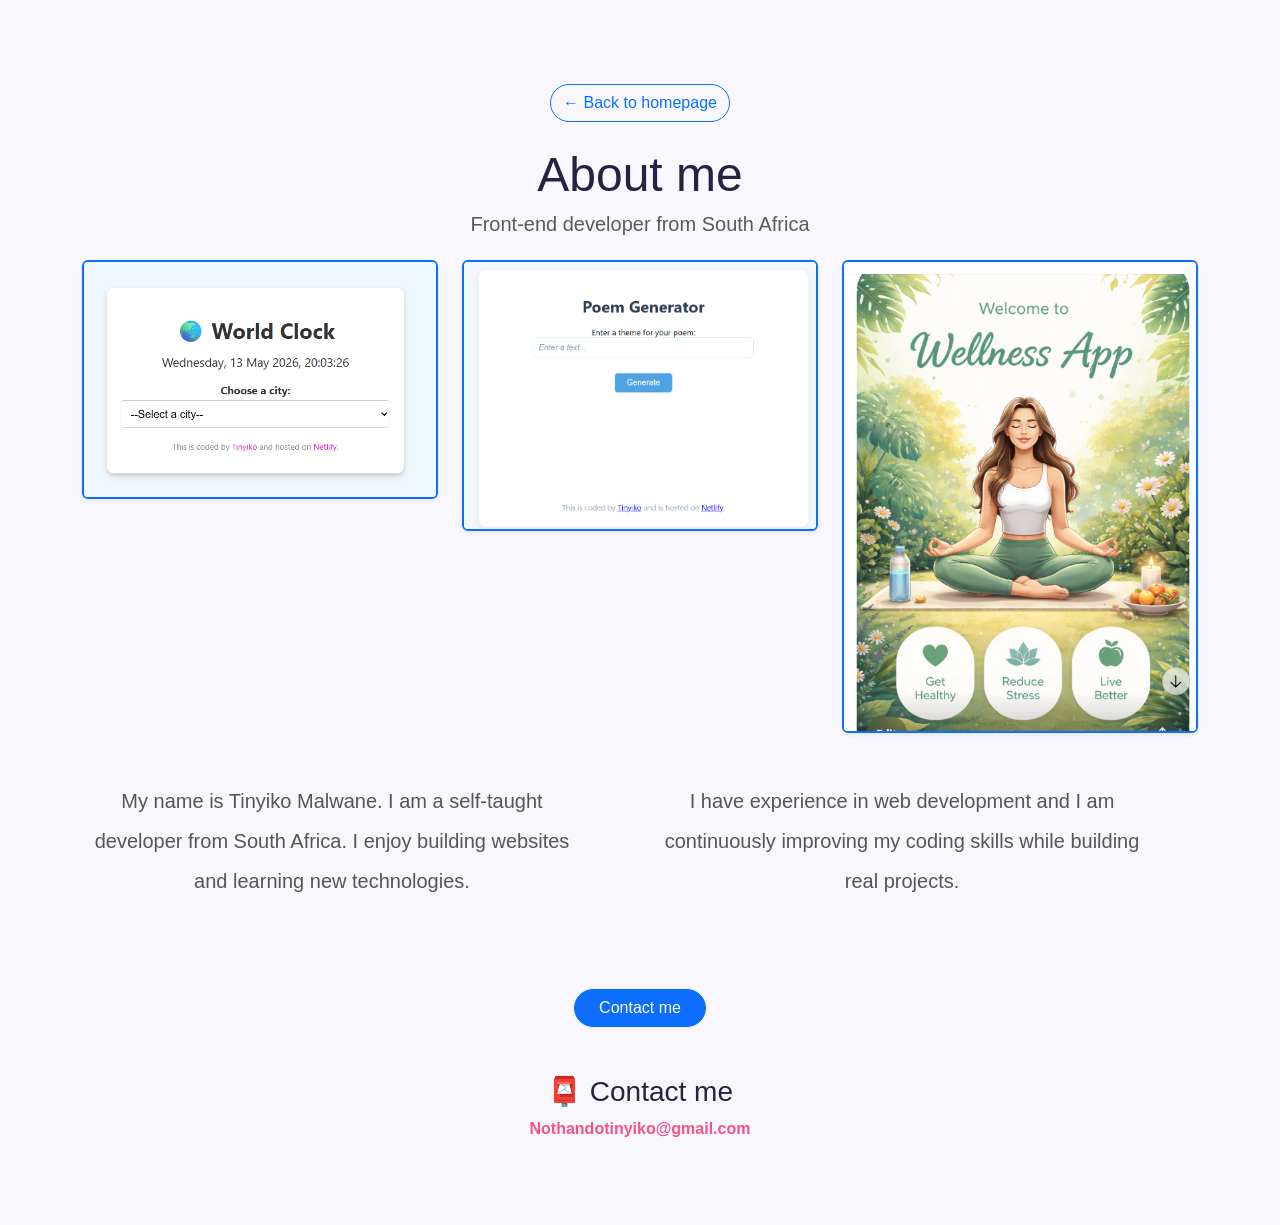
==== about.html @ ab1f2635 "Initial commit" ====
<!DOCTYPE html>
<html lang="en">
  <head>
    <link
      href="https://cdn.jsdelivr.net/npm/bootstrap@5.3.8/dist/css/bootstrap.min.css"
      rel="stylesheet"
      crossorigin="anonymous"
    />

    <script
      src="https://cdn.jsdelivr.net/npm/bootstrap@5.3.8/dist/js/bootstrap.bundle.min.js"
      crossorigin="anonymous"
    ></script>

    <meta charset="UTF-8" />
    <meta name="viewport" content="width=device-width, initial-scale=1.0" />
    <title>About Me</title>

    <link rel="stylesheet" href="style.css" />
  </head>

  <body>
    <div class="container py-4">
      <a href="index.html" class="btn btn-outline-primary rounded-pill mb-4">
        ← Back to homepage
      </a>

      <h1 class="mb-2">About me</h1>

      <h3 class="text-muted mb-4">Front-end developer from South Africa</h3>

      <!-- IMAGES (3 IMAGES) -->
      <div class="row g-4 mb-5">
        <div class="col-12 col-md-4">
          <img
            src="iamges/Screenshot1.png"
            class="img-fluid rounded border border-2 border-primary shadow-sm"
            alt="About image 1"
          />
        </div>

        <div class="col-12 col-md-4">
          <img
            src="iamges/Screenshot3.png"
            class="img-fluid rounded border border-2 border-primary shadow-sm"
            alt="About image 2"
          />
        </div>

        <div class="col-12 col-md-4">
          <img
            src="iamges/Screenshot4.png"
            class="img-fluid rounded border border-2 border-primary shadow-sm"
            alt="About image 3"
          />
        </div>
      </div>

      <!-- TEXT -->
      <div class="row g-4">
        <div class="col-12 col-md-6">
          <p class="lead lh-lg">
            My name is Tinyiko Malwane. I am a self-taught developer from South
            Africa. I enjoy building websites and learning new technologies.
          </p>
        </div>

        <div class="col-12 col-md-6">
          <p class="lead lh-lg">
            I have experience in web development and I am continuously improving
            my coding skills while building real projects.
          </p>
        </div>
      </div>

      <div class="text-center mt-5">
        <a href="#contact" class="btn btn-primary rounded-pill px-4">
          Contact me
        </a>
      </div>

      <div id="contact" class="text-center mt-5">
        <h2>📮 Contact me</h2>

        <a href="mailto:Nothandotinyiko@gmail.com" class="email-link">
          Nothandotinyiko@gmail.com
        </a>
      </div>
    </div>
  </body>
</html>
---- style.css ----
:root {
  --primary-color: #272142;
  --secondary-color: #f65282;
  --background-color: #f9f7fe;
  --card-color: #ffffff;
}

/* PAGE */
body {
  font-family: Arial, sans-serif;
  background-color: var(--background-color);
  color: var(--primary-color);
  text-align: center;
  margin: 0;
  padding: 60px 20px;
}

/* HEADINGS */
h1 {
  font-size: 48px;
  margin-bottom: 20px;
}

h2 {
  font-size: 28px;
  margin-top: 40px;
}

h3 {
  font-size: 20px;
  font-weight: normal;
  color: #555;
  margin-bottom: 40px;
}

/* PARAGRAPHS (homepage) */
p {
  max-width: 500px;
  margin-bottom: 40px;
  line-height: 1.6;
  color: #555;
}

/* LINKS RESET */
a {
  text-decoration: none;
}

.navigation-links {
  display: flex;
  justify-content: center;
  gap: 20px;
  margin-bottom: 120px;
}

.about-link,
.contact-link {
  padding: 12px 20px;
  border-radius: 6px;
  transition: 0.3s ease;
}

.about-link {
  border: 1px solid var(--secondary-color);
  color: var(--secondary-color);
}

/* CONTACT BUTTON */
.contact-link {
  background-color: var(--secondary-color);
  color: white;
}

/* HOVER EFFECTS */
.about-link:hover {
  background-color: var(--secondary-color);
  color: white;
}

.contact-link:hover {
  opacity: 0.9;
}

/* CONTACT SECTION */
#contact {
  margin-top: 120px;
}

.email-link {
  color: var(--secondary-color);
  font-weight: bold;
}

.email-link:hover {
  text-decoration: underline;
}

/* ABOUT PAGE LAYOUT */
.about-paragraphs {
  display: flex;
  gap: 30px;
  max-width: 900px;
  margin: 0 auto;
}

.about-paragraphs p {
  flex: 1;
  background-color: var(--card-color);
  border: 2px solid #f65282;
  border-radius: 10px;
  padding: 20px;
  text-align: left;
  line-height: 1.6;
  box-shadow: 0 4px 10px rgba(0, 0, 0, 0.1);
}

@media (max-width: 768px) {
  .navigation-links {
    flex-direction: column;
  }

  .about-paragraphs {
    flex-direction: column;
  }
}

.btn {
  transition: all 0.3s ease;
}

.btn:hover {
  transform: translateY(-3px);
  box-shadow: 0 8px 20px rgba(0, 0, 0, 0.15);
}

.btn-outline-primary:hover {
  background-color: #0d6efd;
  color: white;
}
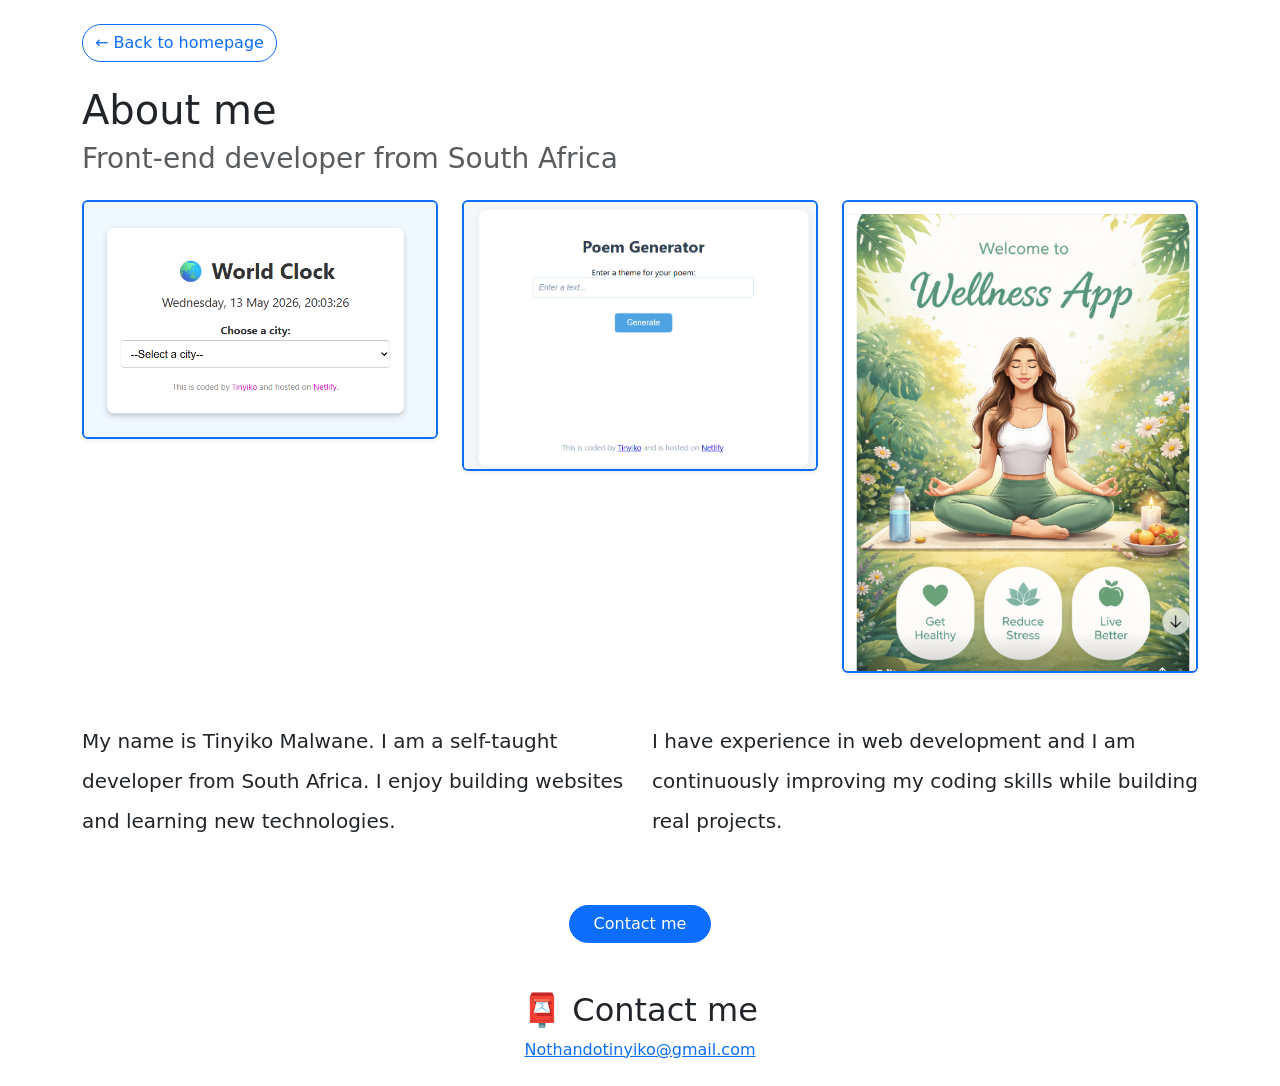
==== commit 0a2c3968: "Added SEO meta tags and improved portfolio" ====
--- a/about.html
+++ b/about.html
@@ -14,7 +14,10 @@
 
     <meta charset="UTF-8" />
     <meta name="viewport" content="width=device-width, initial-scale=1.0" />
-    <title>About Me</title>
+    <title>Tinyiko Nothando Malwane | Front-End Developer Portfolio</title>
+
+    <meta name="description" content="Tinyiko Malwane is a self-taught front-end
+    developer from South Africa
 
     <link rel="stylesheet" href="style.css" />
   </head>
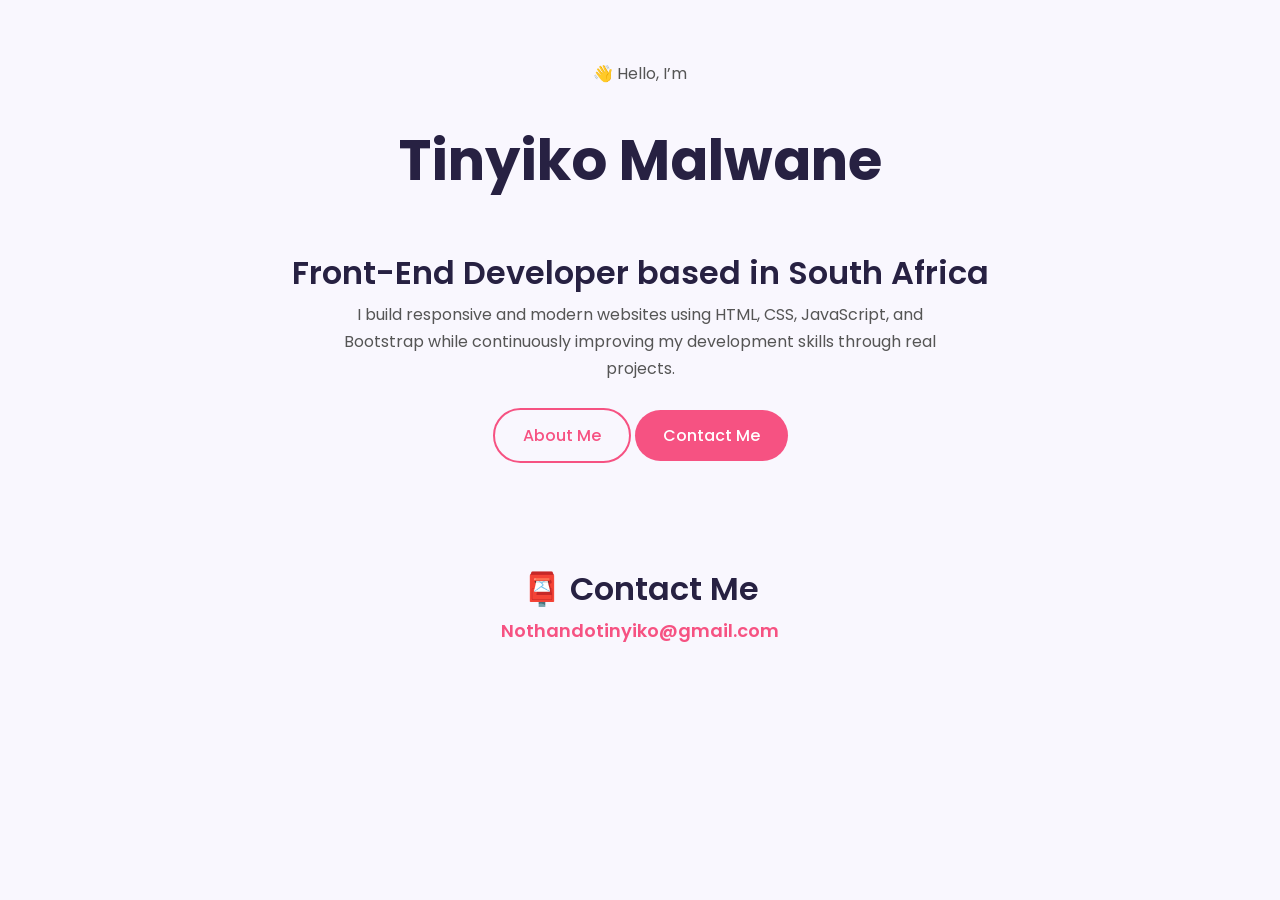
==== commit dbffa210: "Added a hero class" ====
--- a/about.html
+++ b/about.html
@@ -4,91 +4,52 @@
     <link
       href="https://cdn.jsdelivr.net/npm/bootstrap@5.3.8/dist/css/bootstrap.min.css"
       rel="stylesheet"
-      crossorigin="anonymous"
     />
 
-    <script
-      src="https://cdn.jsdelivr.net/npm/bootstrap@5.3.8/dist/js/bootstrap.bundle.min.js"
-      crossorigin="anonymous"
-    ></script>
+    <link rel="preconnect" href="https://fonts.googleapis.com" />
+    <link rel="preconnect" href="https://fonts.gstatic.com" crossorigin />
+
+    <link
+      href="https://fonts.googleapis.com/css2?family=Poppins:wght@300;400;500;600;700&display=swap"
+      rel="stylesheet"
+    />
+
+    <link rel="stylesheet" href="style.css" />
 
     <meta charset="UTF-8" />
     <meta name="viewport" content="width=device-width, initial-scale=1.0" />
-    <title>Tinyiko Nothando Malwane | Front-End Developer Portfolio</title>
 
-    <meta name="description" content="Tinyiko Malwane is a self-taught front-end
-    developer from South Africa
-
-    <link rel="stylesheet" href="style.css" />
+    <title>Tinyiko Malwane | Front-End Developer</title>
   </head>
 
   <body>
-    <div class="container py-4">
-      <a href="index.html" class="btn btn-outline-primary rounded-pill mb-4">
-        ← Back to homepage
-      </a>
+    <section class="hero">
+      <div class="container">
+        <p class="intro-text">👋 Hello, I’m</p>
 
-      <h1 class="mb-2">About me</h1>
+        <h1>Tinyiko Malwane</h1>
 
-      <h3 class="text-muted mb-4">Front-end developer from South Africa</h3>
+        <h2>Front-End Developer based in South Africa</h2>
 
-      <!-- IMAGES (3 IMAGES) -->
-      <div class="row g-4 mb-5">
-        <div class="col-12 col-md-4">
-          <img
-            src="iamges/Screenshot1.png"
-            class="img-fluid rounded border border-2 border-primary shadow-sm"
-            alt="About image 1"
-          />
-        </div>
+        <p class="hero-description">
+          I build responsive and modern websites using HTML, CSS, JavaScript,
+          and Bootstrap while continuously improving my development skills
+          through real projects.
+        </p>
 
-        <div class="col-12 col-md-4">
-          <img
-            src="iamges/Screenshot3.png"
-            class="img-fluid rounded border border-2 border-primary shadow-sm"
-            alt="About image 2"
-          />
-        </div>
-
-        <div class="col-12 col-md-4">
-          <img
-            src="iamges/Screenshot4.png"
-            class="img-fluid rounded border border-2 border-primary shadow-sm"
-            alt="About image 3"
-          />
+        <div class="hero-buttons">
+          <a href="about.html" class="about-link">About Me</a>
+          <a href="#contact" class="contact-link">Contact Me</a>
         </div>
       </div>
+    </section>
 
-      <!-- TEXT -->
-      <div class="row g-4">
-        <div class="col-12 col-md-6">
-          <p class="lead lh-lg">
-            My name is Tinyiko Malwane. I am a self-taught developer from South
-            Africa. I enjoy building websites and learning new technologies.
-          </p>
-        </div>
+    <section id="contact">
+      <h2>📮 Contact Me</h2>
 
-        <div class="col-12 col-md-6">
-          <p class="lead lh-lg">
-            I have experience in web development and I am continuously improving
-            my coding skills while building real projects.
-          </p>
-        </div>
-      </div>
-
-      <div class="text-center mt-5">
-        <a href="#contact" class="btn btn-primary rounded-pill px-4">
-          Contact me
-        </a>
-      </div>
-
-      <div id="contact" class="text-center mt-5">
-        <h2>📮 Contact me</h2>
-
-        <a href="mailto:Nothandotinyiko@gmail.com" class="email-link">
-          Nothandotinyiko@gmail.com
-        </a>
-      </div>
-    </div>
+      <a href="mailto:Nothandotinyiko@gmail.com" class="email-link">
+        Nothandotinyiko@gmail.com
+      </a>
+    </section>
   </body>
 </html>
--- a/style.css
+++ b/style.css
@@ -3,66 +3,88 @@
   --secondary-color: #f65282;
   --background-color: #f9f7fe;
   --card-color: #ffffff;
+  --text-color: #555;
+}
+
+/* GLOBAL */
+* {
+  margin: 0;
+  padding: 0;
+  box-sizing: border-box;
 }
 
 /* PAGE */
 body {
-  font-family: Arial, sans-serif;
+  font-family: "Poppins", sans-serif;
   background-color: var(--background-color);
   color: var(--primary-color);
   text-align: center;
-  margin: 0;
   padding: 60px 20px;
+  line-height: 1.7;
 }
 
 /* HEADINGS */
 h1 {
-  font-size: 48px;
+  font-size: 56px;
+  font-weight: 700;
   margin-bottom: 20px;
 }
 
 h2 {
-  font-size: 28px;
-  margin-top: 40px;
+  font-size: 32px;
+  font-weight: 600;
+  margin-top: 60px;
 }
 
 h3 {
-  font-size: 20px;
-  font-weight: normal;
-  color: #555;
+  font-size: 22px;
+  font-weight: 400;
+  color: var(--text-color);
   margin-bottom: 40px;
 }
 
-/* PARAGRAPHS (homepage) */
+/* PARAGRAPHS */
 p {
-  max-width: 500px;
-  margin-bottom: 40px;
-  line-height: 1.6;
-  color: #555;
+  max-width: 600px;
+  margin: 0 auto 40px;
+  color: var(--text-color);
+  font-size: 16px;
 }
 
-/* LINKS RESET */
+/* LINKS */
 a {
   text-decoration: none;
 }
 
+/* NAVIGATION BUTTONS */
 .navigation-links {
   display: flex;
   justify-content: center;
   gap: 20px;
-  margin-bottom: 120px;
+  margin: 60px 0 120px;
+  flex-wrap: wrap;
 }
 
 .about-link,
 .contact-link {
-  padding: 12px 20px;
-  border-radius: 6px;
-  transition: 0.3s ease;
+  padding: 14px 28px;
+  border-radius: 50px;
+  font-weight: 500;
+  transition: all 0.3s ease;
 }
 
+/* ABOUT BUTTON */
 .about-link {
-  border: 1px solid var(--secondary-color);
+  border: 2px solid var(--secondary-color);
   color: var(--secondary-color);
+  background-color: transparent;
+}
+
+.about-link:hover {
+  background-color: var(--secondary-color);
+  color: white;
+  transform: translateY(-3px);
+  box-shadow: 0 8px 20px rgba(246, 82, 130, 0.3);
 }
 
 /* CONTACT BUTTON */
@@ -71,14 +93,10 @@
   color: white;
 }
 
-/* HOVER EFFECTS */
-.about-link:hover {
-  background-color: var(--secondary-color);
-  color: white;
-}
-
 .contact-link:hover {
-  opacity: 0.9;
+  transform: translateY(-3px);
+  opacity: 0.95;
+  box-shadow: 0 8px 20px rgba(246, 82, 130, 0.3);
 }
 
 /* CONTACT SECTION */
@@ -88,52 +106,93 @@
 
 .email-link {
   color: var(--secondary-color);
-  font-weight: bold;
+  font-weight: 600;
+  font-size: 18px;
+  transition: 0.3s ease;
 }
 
 .email-link:hover {
   text-decoration: underline;
+  opacity: 0.8;
 }
 
 /* ABOUT PAGE LAYOUT */
 .about-paragraphs {
   display: flex;
   gap: 30px;
-  max-width: 900px;
+  max-width: 1000px;
   margin: 0 auto;
 }
 
 .about-paragraphs p {
   flex: 1;
   background-color: var(--card-color);
-  border: 2px solid #f65282;
-  border-radius: 10px;
-  padding: 20px;
+  border-radius: 18px;
+  padding: 30px;
   text-align: left;
-  line-height: 1.6;
-  box-shadow: 0 4px 10px rgba(0, 0, 0, 0.1);
+  border: 2px solid rgba(246, 82, 130, 0.15);
+  box-shadow: 0 10px 30px rgba(0, 0, 0, 0.06);
+  transition: all 0.3s ease;
 }
 
-@media (max-width: 768px) {
-  .navigation-links {
-    flex-direction: column;
-  }
-
-  .about-paragraphs {
-    flex-direction: column;
-  }
+.about-paragraphs p:hover {
+  transform: translateY(-5px);
+  box-shadow: 0 14px 35px rgba(0, 0, 0, 0.1);
 }
 
+/* IMAGES */
+img {
+  border-radius: 14px;
+  transition: all 0.3s ease;
+}
+
+img:hover {
+  transform: scale(1.03);
+}
+
+/* BOOTSTRAP BUTTONS */
 .btn {
   transition: all 0.3s ease;
 }
 
 .btn:hover {
   transform: translateY(-3px);
-  box-shadow: 0 8px 20px rgba(0, 0, 0, 0.15);
+  box-shadow: 0 10px 25px rgba(0, 0, 0, 0.15);
 }
 
 .btn-outline-primary:hover {
   background-color: #0d6efd;
   color: white;
 }
+
+/* RESPONSIVE */
+@media (max-width: 768px) {
+  body {
+    padding: 40px 15px;
+  }
+
+  h1 {
+    font-size: 42px;
+  }
+
+  h2 {
+    font-size: 28px;
+  }
+
+  h3 {
+    font-size: 18px;
+  }
+
+  .navigation-links {
+    flex-direction: column;
+    align-items: center;
+  }
+
+  .about-paragraphs {
+    flex-direction: column;
+  }
+
+  .about-paragraphs p {
+    text-align: center;
+  }
+}
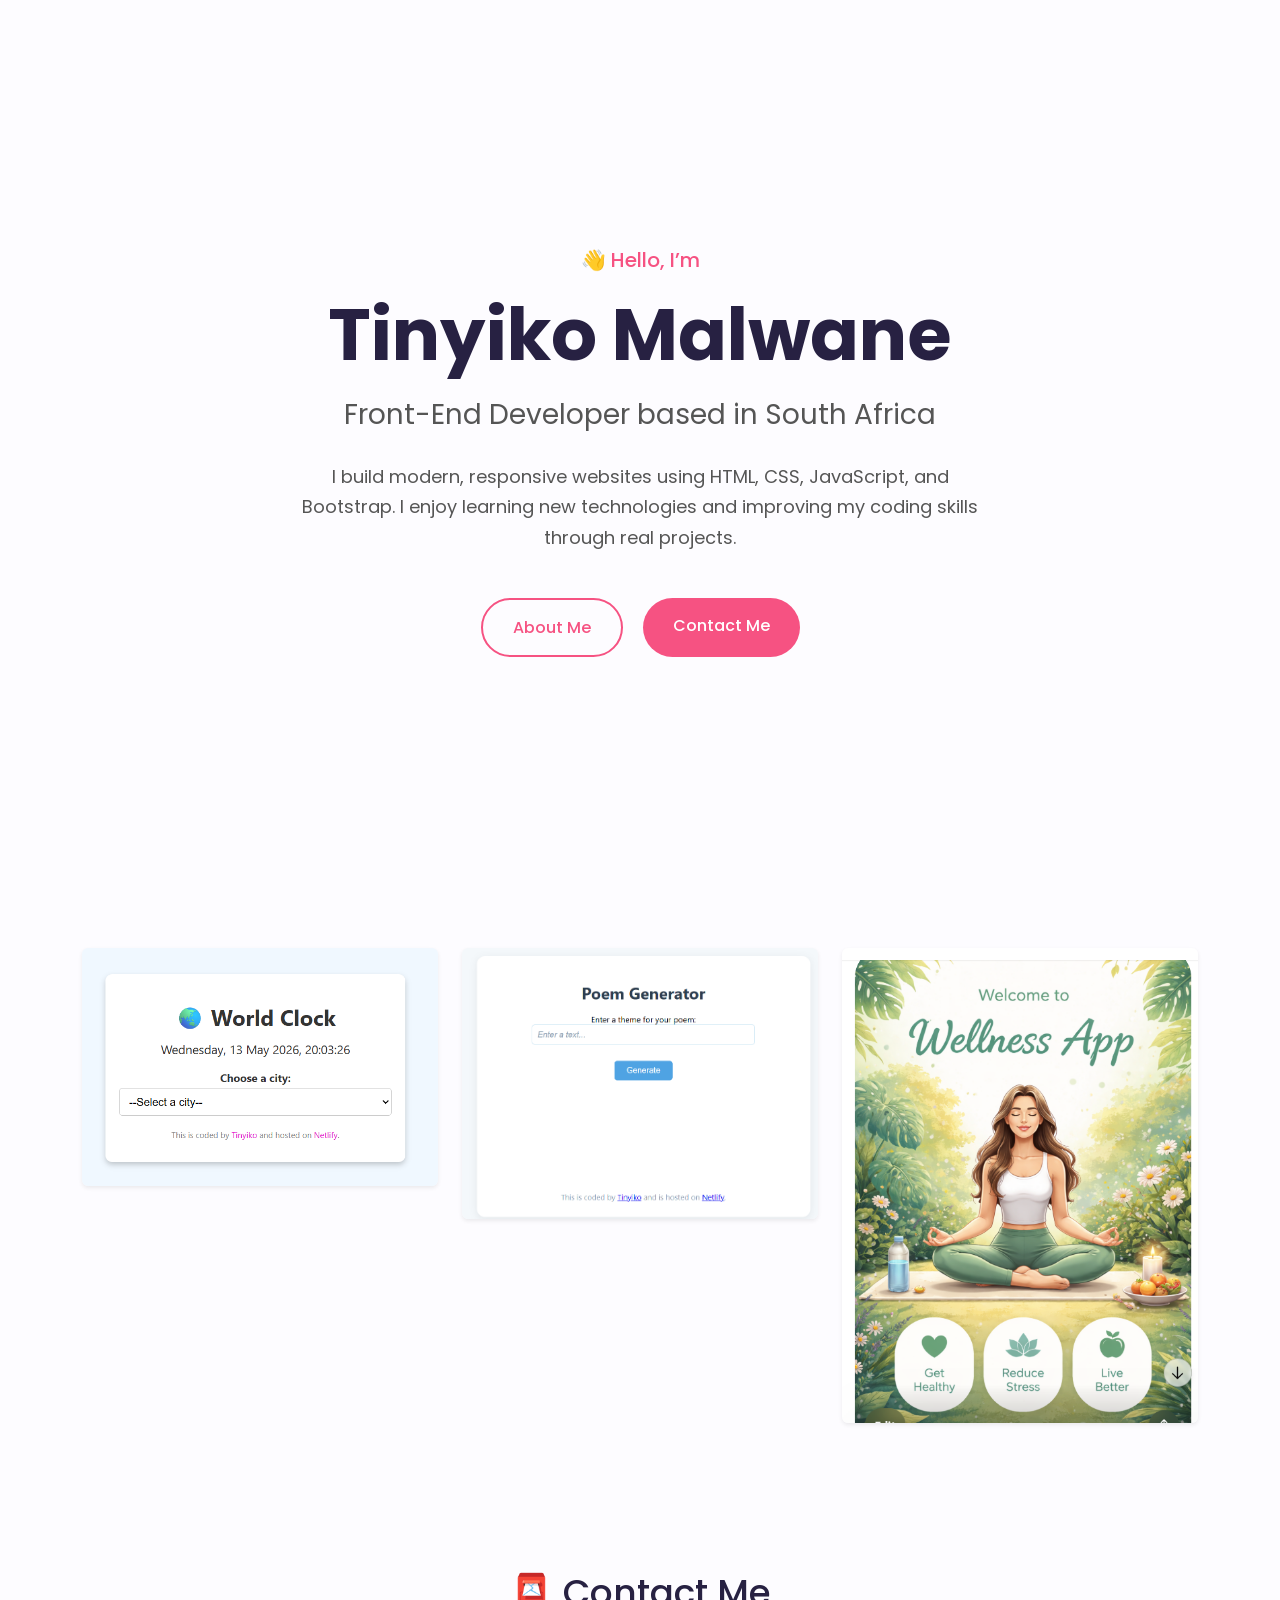
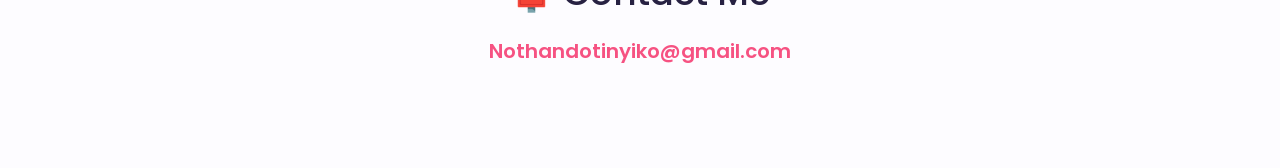
==== commit 99124ed7: "added images back" ====
--- a/about.html
+++ b/about.html
@@ -1,6 +1,11 @@
 <!DOCTYPE html>
 <html lang="en">
   <head>
+    <meta charset="UTF-8" />
+    <meta name="viewport" content="width=device-width, initial-scale=1.0" />
+
+    <title>Tinyiko Malwane | Front-End Developer</title>
+
     <link
       href="https://cdn.jsdelivr.net/npm/bootstrap@5.3.8/dist/css/bootstrap.min.css"
       rel="stylesheet"
@@ -15,16 +20,11 @@
     />
 
     <link rel="stylesheet" href="style.css" />
-
-    <meta charset="UTF-8" />
-    <meta name="viewport" content="width=device-width, initial-scale=1.0" />
-
-    <title>Tinyiko Malwane | Front-End Developer</title>
   </head>
 
   <body>
     <section class="hero">
-      <div class="container">
+      <div class="container text-center">
         <p class="intro-text">👋 Hello, I’m</p>
 
         <h1>Tinyiko Malwane</h1>
@@ -32,9 +32,9 @@
         <h2>Front-End Developer based in South Africa</h2>
 
         <p class="hero-description">
-          I build responsive and modern websites using HTML, CSS, JavaScript,
-          and Bootstrap while continuously improving my development skills
-          through real projects.
+          I build modern, responsive websites using HTML, CSS, JavaScript, and
+          Bootstrap. I enjoy learning new technologies and improving my coding
+          skills through real projects.
         </p>
 
         <div class="hero-buttons">
@@ -44,12 +44,42 @@
       </div>
     </section>
 
-    <section id="contact">
-      <h2>📮 Contact Me</h2>
+    <section class="container my-5">
+      <div class="row g-4">
+        <div class="col-12 col-md-4">
+          <img
+            src="iamges/Screenshot1.png"
+            class="img-fluid rounded shadow-sm"
+            alt="Project screenshot 1"
+          />
+        </div>
 
-      <a href="mailto:Nothandotinyiko@gmail.com" class="email-link">
-        Nothandotinyiko@gmail.com
-      </a>
+        <div class="col-12 col-md-4">
+          <img
+            src="iamges/Screenshot3.png"
+            class="img-fluid rounded shadow-sm"
+            alt="Project screenshot 2"
+          />
+        </div>
+
+        <div class="col-12 col-md-4">
+          <img
+            src="iamges/Screenshot4.png"
+            class="img-fluid rounded shadow-sm"
+            alt="Project screenshot 3"
+          />
+        </div>
+      </div>
+    </section>
+
+    <section id="contact" class="text-center">
+      <div class="container">
+        <h2>📮 Contact Me</h2>
+
+        <a href="mailto:Nothandotinyiko@gmail.com" class="email-link">
+          Nothandotinyiko@gmail.com
+        </a>
+      </div>
     </section>
   </body>
 </html>
--- a/style.css
+++ b/style.css
@@ -1,79 +1,77 @@
 :root {
   --primary-color: #272142;
   --secondary-color: #f65282;
-  --background-color: #f9f7fe;
-  --card-color: #ffffff;
+  --background-color: #fdfcff;
   --text-color: #555;
+  --white-color: #ffffff;
 }
 
-/* GLOBAL */
 * {
   margin: 0;
   padding: 0;
   box-sizing: border-box;
 }
 
-/* PAGE */
 body {
   font-family: "Poppins", sans-serif;
   background-color: var(--background-color);
   color: var(--primary-color);
   text-align: center;
-  padding: 60px 20px;
   line-height: 1.7;
 }
 
-/* HEADINGS */
-h1 {
-  font-size: 56px;
+.hero {
+  min-height: 100vh;
+  display: flex;
+  justify-content: center;
+  align-items: center;
+  padding: 40px 20px;
+}
+
+.intro-text {
+  font-size: 20px;
+  color: var(--secondary-color);
+  font-weight: 500;
+  margin-bottom: 15px;
+}
+
+.hero h1 {
+  font-size: 72px;
   font-weight: 700;
   margin-bottom: 20px;
+  color: var(--primary-color);
 }
 
-h2 {
-  font-size: 32px;
-  font-weight: 600;
-  margin-top: 60px;
+.hero h2 {
+  font-size: 28px;
+  font-weight: 400;
+  color: var(--text-color);
+  margin-bottom: 30px;
 }
 
-h3 {
-  font-size: 22px;
-  font-weight: 400;
+.hero-description {
+  max-width: 700px;
+  margin: 0 auto 45px;
+  font-size: 18px;
   color: var(--text-color);
-  margin-bottom: 40px;
 }
 
-/* PARAGRAPHS */
-p {
-  max-width: 600px;
-  margin: 0 auto 40px;
-  color: var(--text-color);
-  font-size: 16px;
-}
-
-/* LINKS */
-a {
-  text-decoration: none;
-}
-
-/* NAVIGATION BUTTONS */
-.navigation-links {
+.hero-buttons {
   display: flex;
   justify-content: center;
   gap: 20px;
-  margin: 60px 0 120px;
   flex-wrap: wrap;
 }
 
 .about-link,
 .contact-link {
-  padding: 14px 28px;
+  padding: 14px 30px;
   border-radius: 50px;
   font-weight: 500;
+  text-decoration: none;
   transition: all 0.3s ease;
 }
 
-/* ABOUT BUTTON */
 .about-link {
   border: 2px solid var(--secondary-color);
   color: var(--secondary-color);
@@ -84,115 +82,60 @@
   background-color: var(--secondary-color);
   color: white;
   transform: translateY(-3px);
-  box-shadow: 0 8px 20px rgba(246, 82, 130, 0.3);
+  box-shadow: 0 10px 25px rgba(246, 82, 130, 0.25);
 }
 
-/* CONTACT BUTTON */
 .contact-link {
   background-color: var(--secondary-color);
   color: white;
 }
 
 .contact-link:hover {
+  opacity: 0.95;
   transform: translateY(-3px);
-  opacity: 0.95;
-  box-shadow: 0 8px 20px rgba(246, 82, 130, 0.3);
+  box-shadow: 0 10px 25px rgba(246, 82, 130, 0.25);
 }
 
-/* CONTACT SECTION */
 #contact {
-  margin-top: 120px;
+  padding: 100px 20px;
+}
+
+#contact h2 {
+  margin-bottom: 20px;
+  font-size: 36px;
 }
 
 .email-link {
+  font-size: 20px;
+  font-weight: 600;
   color: var(--secondary-color);
-  font-weight: 600;
-  font-size: 18px;
-  transition: 0.3s ease;
+  text-decoration: none;
 }
 
 .email-link:hover {
   text-decoration: underline;
-  opacity: 0.8;
 }
 
-/* ABOUT PAGE LAYOUT */
-.about-paragraphs {
-  display: flex;
-  gap: 30px;
-  max-width: 1000px;
-  margin: 0 auto;
-}
-
-.about-paragraphs p {
-  flex: 1;
-  background-color: var(--card-color);
-  border-radius: 18px;
-  padding: 30px;
-  text-align: left;
-  border: 2px solid rgba(246, 82, 130, 0.15);
-  box-shadow: 0 10px 30px rgba(0, 0, 0, 0.06);
-  transition: all 0.3s ease;
-}
-
-.about-paragraphs p:hover {
-  transform: translateY(-5px);
-  box-shadow: 0 14px 35px rgba(0, 0, 0, 0.1);
-}
-
-/* IMAGES */
-img {
-  border-radius: 14px;
-  transition: all 0.3s ease;
-}
-
-img:hover {
-  transform: scale(1.03);
-}
-
-/* BOOTSTRAP BUTTONS */
-.btn {
-  transition: all 0.3s ease;
-}
-
-.btn:hover {
-  transform: translateY(-3px);
-  box-shadow: 0 10px 25px rgba(0, 0, 0, 0.15);
-}
-
-.btn-outline-primary:hover {
-  background-color: #0d6efd;
-  color: white;
-}
-
-/* RESPONSIVE */
 @media (max-width: 768px) {
-  body {
-    padding: 40px 15px;
+  .hero h1 {
+    font-size: 48px;
   }
 
-  h1 {
-    font-size: 42px;
+  .hero h2 {
+    font-size: 22px;
   }
 
-  h2 {
-    font-size: 28px;
+  .hero-description {
+    font-size: 16px;
   }
 
-  h3 {
-    font-size: 18px;
-  }
-
-  .navigation-links {
+  .hero-buttons {
     flex-direction: column;
     align-items: center;
   }
 
-  .about-paragraphs {
-    flex-direction: column;
-  }
-
-  .about-paragraphs p {
-    text-align: center;
+  .about-link,
+  .contact-link {
+    width: 220px;
   }
 }
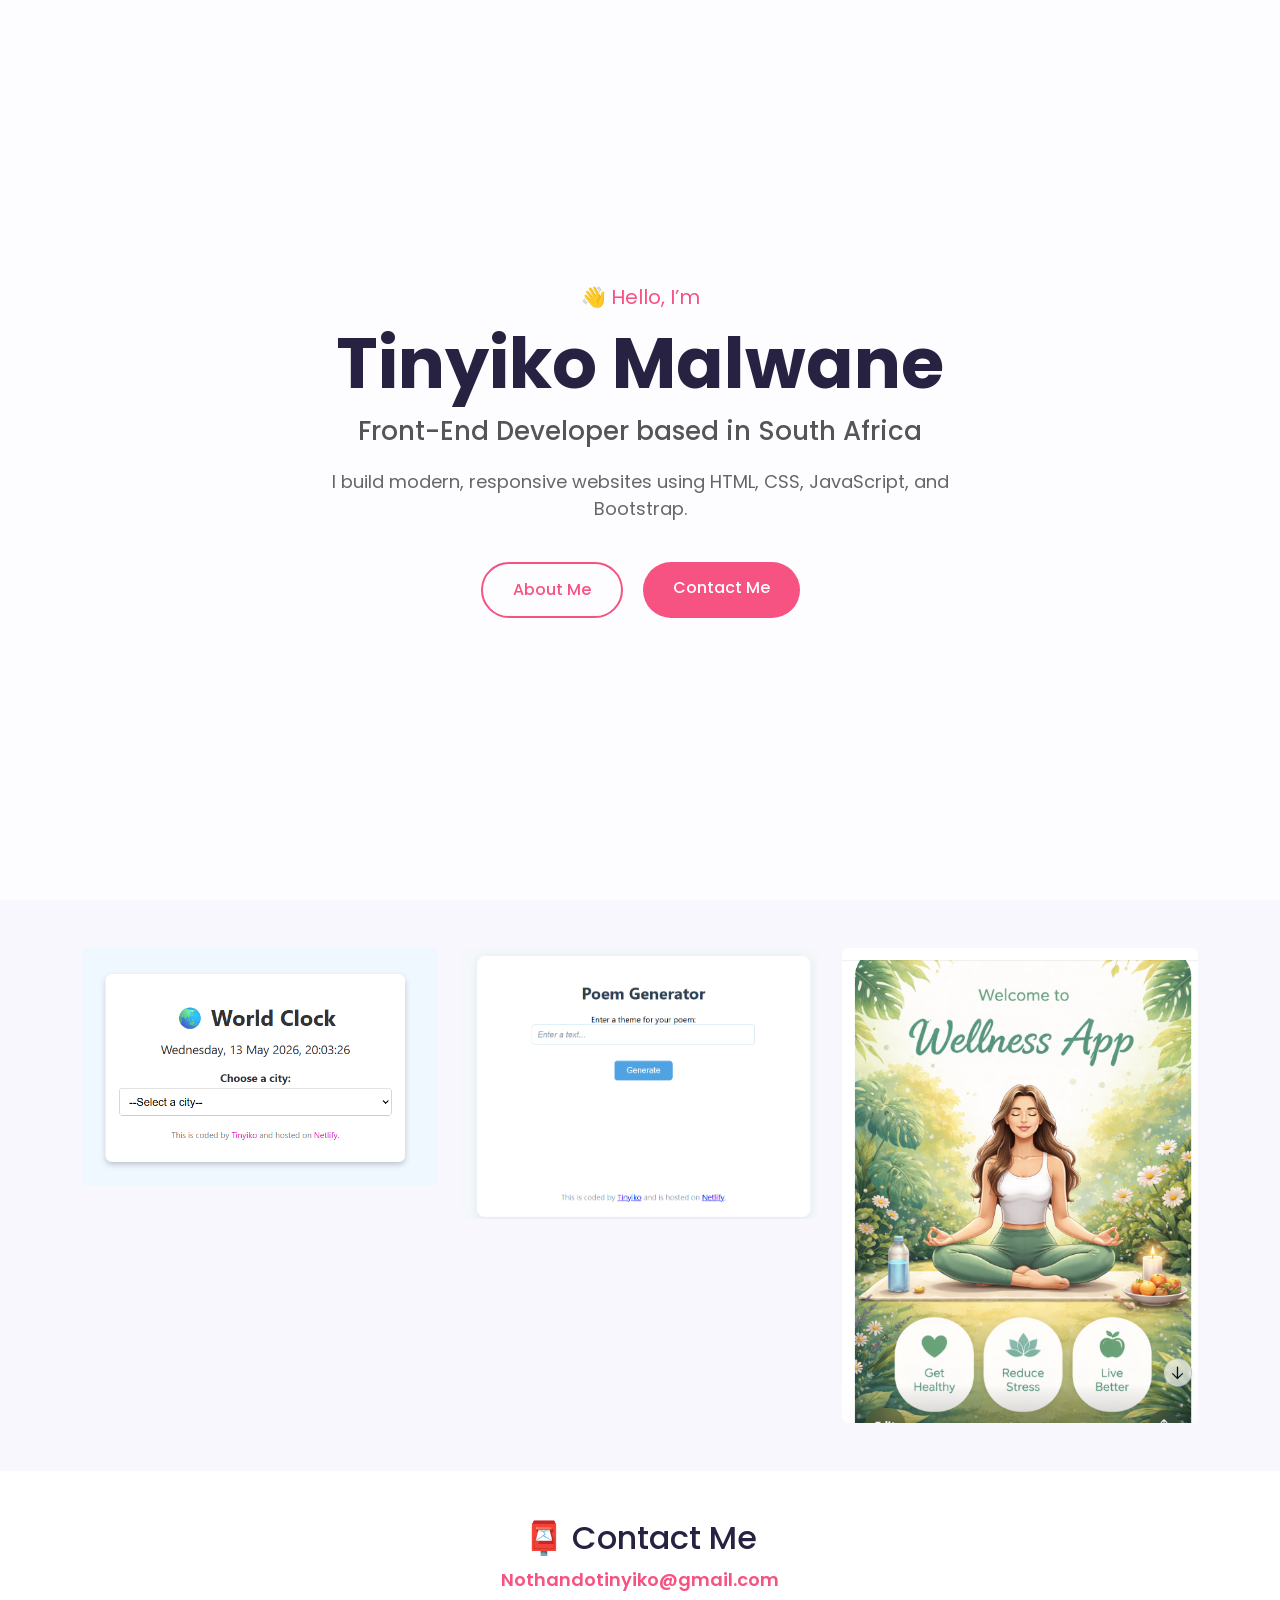
==== commit 667ed9ed: "updated both html and css" ====
--- a/about.html
+++ b/about.html
@@ -11,9 +11,6 @@
       rel="stylesheet"
     />
 
-    <link rel="preconnect" href="https://fonts.googleapis.com" />
-    <link rel="preconnect" href="https://fonts.gstatic.com" crossorigin />
-
     <link
       href="https://fonts.googleapis.com/css2?family=Poppins:wght@300;400;500;600;700&display=swap"
       rel="stylesheet"
@@ -24,7 +21,7 @@
 
   <body>
     <section class="hero">
-      <div class="container text-center">
+      <div class="container">
         <p class="intro-text">👋 Hello, I’m</p>
 
         <h1>Tinyiko Malwane</h1>
@@ -33,8 +30,7 @@
 
         <p class="hero-description">
           I build modern, responsive websites using HTML, CSS, JavaScript, and
-          Bootstrap. I enjoy learning new technologies and improving my coding
-          skills through real projects.
+          Bootstrap.
         </p>
 
         <div class="hero-buttons">
@@ -47,32 +43,20 @@
     <section class="container my-5">
       <div class="row g-4">
         <div class="col-12 col-md-4">
-          <img
-            src="iamges/Screenshot1.png"
-            class="img-fluid rounded shadow-sm"
-            alt="Project screenshot 1"
-          />
+          <img src="iamges/Screenshot1.png" class="img-fluid rounded" />
         </div>
 
         <div class="col-12 col-md-4">
-          <img
-            src="iamges/Screenshot3.png"
-            class="img-fluid rounded shadow-sm"
-            alt="Project screenshot 2"
-          />
+          <img src="iamges/Screenshot3.png" class="img-fluid rounded" />
         </div>
 
         <div class="col-12 col-md-4">
-          <img
-            src="iamges/Screenshot4.png"
-            class="img-fluid rounded shadow-sm"
-            alt="Project screenshot 3"
-          />
+          <img src="iamges/Screenshot4.png" class="img-fluid rounded" />
         </div>
       </div>
     </section>
 
-    <section id="contact" class="text-center">
+    <section id="contact" class="text-center py-5">
       <div class="container">
         <h2>📮 Contact Me</h2>
 
--- a/style.css
+++ b/style.css
@@ -1,9 +1,7 @@
 :root {
   --primary-color: #272142;
   --secondary-color: #f65282;
-  --background-color: #fdfcff;
-  --text-color: #555;
-  --white-color: #ffffff;
+  --background-color: #f9f7fe;
 }
 
 * {
@@ -16,46 +14,44 @@
   font-family: "Poppins", sans-serif;
   background-color: var(--background-color);
   color: var(--primary-color);
-  text-align: center;
-  line-height: 1.7;
 }
 
+/* HERO */
 .hero {
   min-height: 100vh;
   display: flex;
-  justify-content: center;
   align-items: center;
-  padding: 40px 20px;
+  text-align: center;
+  padding: 60px 20px;
+  background-color: #fdfcff;
 }
 
+/* TEXT */
 .intro-text {
   font-size: 20px;
   color: var(--secondary-color);
-  font-weight: 500;
-  margin-bottom: 15px;
+  margin-bottom: 10px;
 }
 
 .hero h1 {
-  font-size: 72px;
+  font-size: 70px;
   font-weight: 700;
-  margin-bottom: 20px;
-  color: var(--primary-color);
 }
 
 .hero h2 {
-  font-size: 28px;
-  font-weight: 400;
-  color: var(--text-color);
-  margin-bottom: 30px;
+  font-size: 26px;
+  color: #555;
+  margin-top: 10px;
 }
 
 .hero-description {
-  max-width: 700px;
-  margin: 0 auto 45px;
+  max-width: 650px;
+  margin: 20px auto 40px;
   font-size: 18px;
-  color: var(--text-color);
+  color: #666;
 }
 
+/* BUTTONS */
 .hero-buttons {
   display: flex;
   justify-content: center;
@@ -67,62 +63,62 @@
 .contact-link {
   padding: 14px 30px;
   border-radius: 50px;
+  text-decoration: none;
   font-weight: 500;
-  text-decoration: none;
-  transition: all 0.3s ease;
+  transition: 0.3s ease;
 }
 
+/* BUTTON STYLES */
 .about-link {
   border: 2px solid var(--secondary-color);
   color: var(--secondary-color);
-  background-color: transparent;
 }
 
 .about-link:hover {
-  background-color: var(--secondary-color);
+  background: var(--secondary-color);
   color: white;
   transform: translateY(-3px);
-  box-shadow: 0 10px 25px rgba(246, 82, 130, 0.25);
 }
 
 .contact-link {
-  background-color: var(--secondary-color);
+  background: var(--secondary-color);
   color: white;
 }
 
 .contact-link:hover {
-  opacity: 0.95;
+  opacity: 0.9;
   transform: translateY(-3px);
-  box-shadow: 0 10px 25px rgba(246, 82, 130, 0.25);
 }
 
-#contact {
-  padding: 100px 20px;
+/* IMAGES */
+img {
+  transition: 0.3s ease;
 }
 
-#contact h2 {
-  margin-bottom: 20px;
-  font-size: 36px;
+img:hover {
+  transform: scale(1.03);
+}
+
+/* CONTACT */
+#contact {
+  background: white;
 }
 
 .email-link {
-  font-size: 20px;
+  color: var(--secondary-color);
   font-weight: 600;
-  color: var(--secondary-color);
+  font-size: 18px;
   text-decoration: none;
 }
 
-.email-link:hover {
-  text-decoration: underline;
-}
-
+/* RESPONSIVE FIX */
 @media (max-width: 768px) {
   .hero h1 {
-    font-size: 48px;
+    font-size: 45px;
   }
 
   .hero h2 {
-    font-size: 22px;
+    font-size: 20px;
   }
 
   .hero-description {
@@ -133,9 +129,4 @@
     flex-direction: column;
     align-items: center;
   }
-
-  .about-link,
-  .contact-link {
-    width: 220px;
-  }
 }
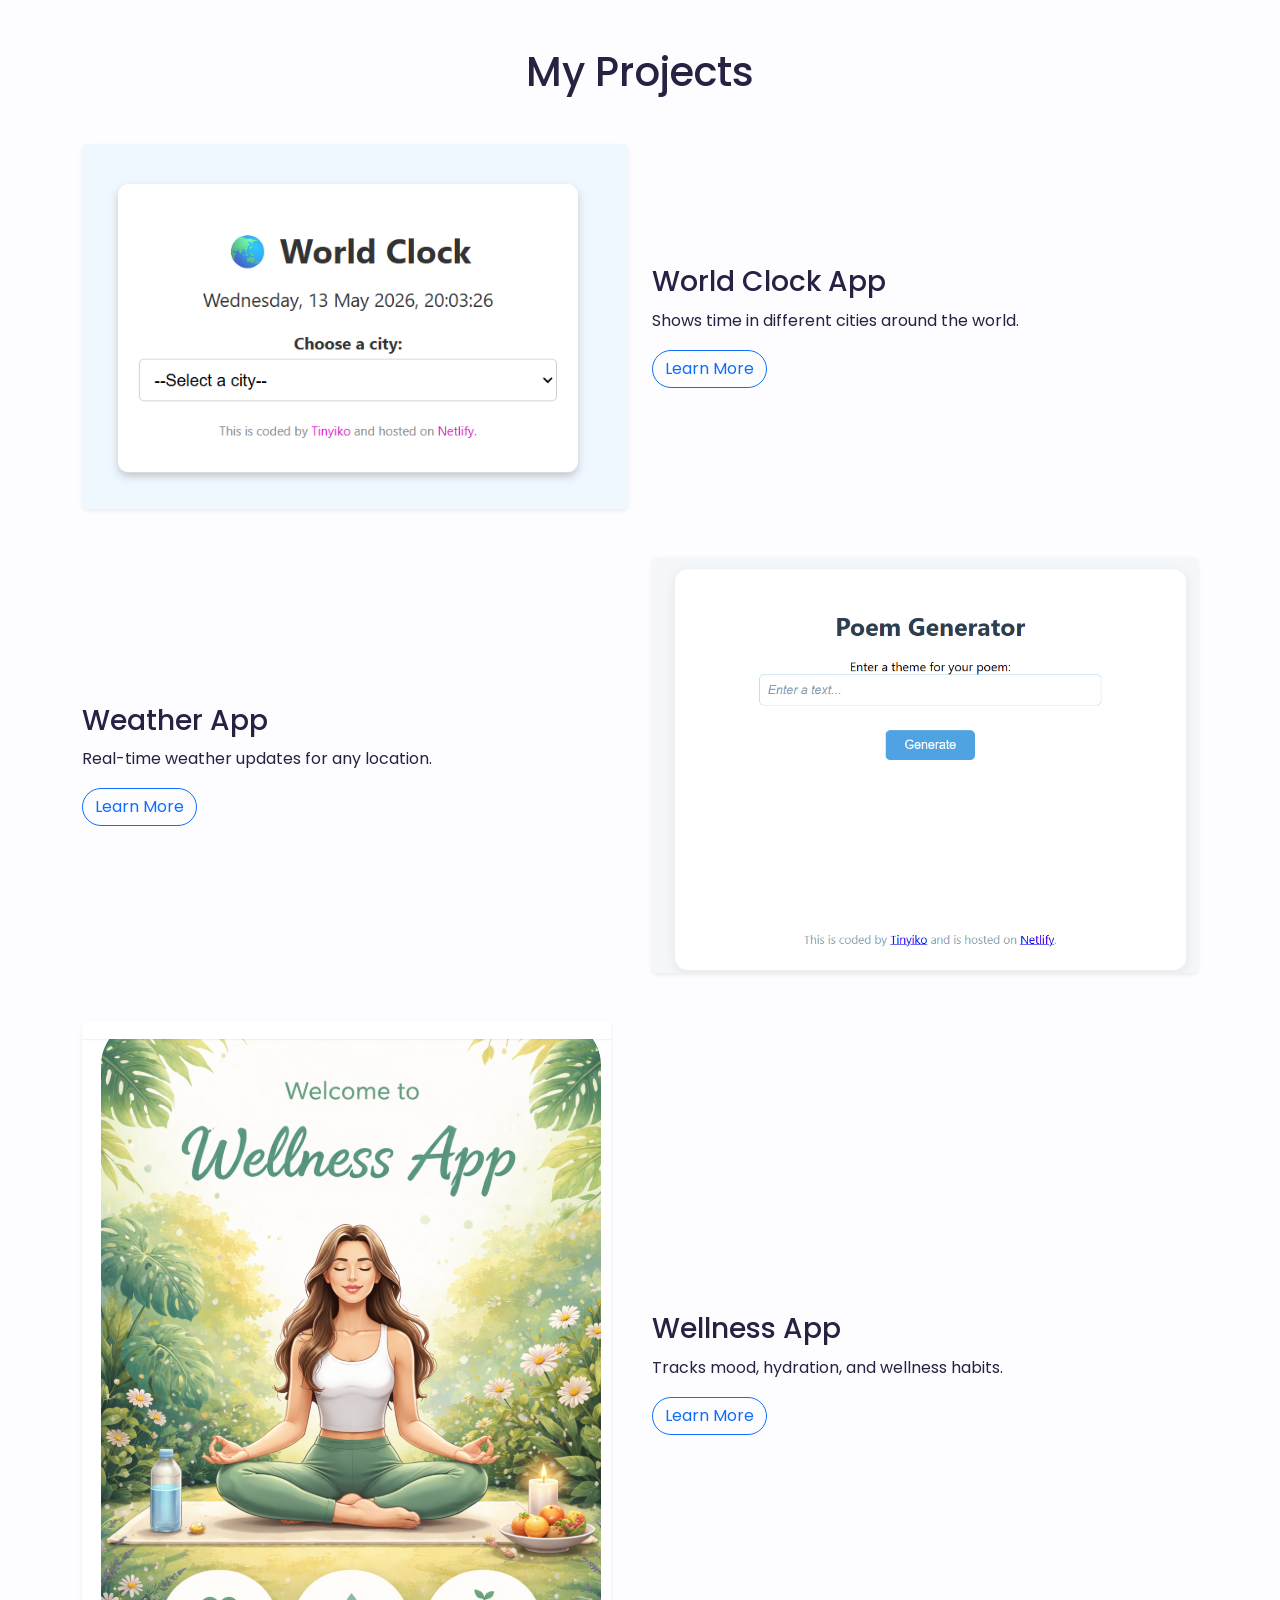
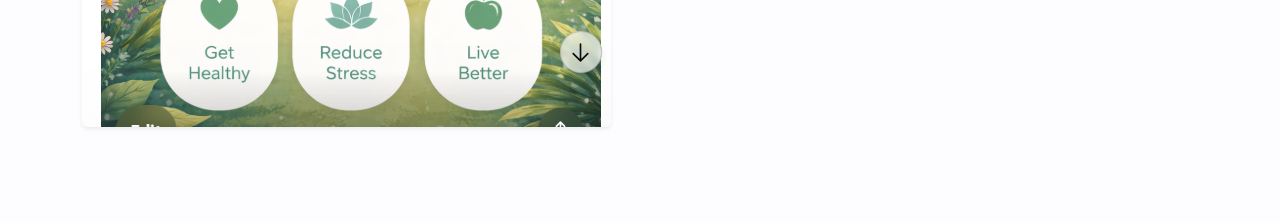
==== commit 8693dee7: "Upadte the about html,index and css. Added Lear more buttons instead of launch app" ====
--- a/about.html
+++ b/about.html
@@ -4,7 +4,7 @@
     <meta charset="UTF-8" />
     <meta name="viewport" content="width=device-width, initial-scale=1.0" />
 
-    <title>Tinyiko Malwane | Front-End Developer</title>
+    <title>Projects | Tinyiko Malwane</title>
 
     <link
       href="https://cdn.jsdelivr.net/npm/bootstrap@5.3.8/dist/css/bootstrap.min.css"
@@ -20,50 +20,65 @@
   </head>
 
   <body>
-    <section class="hero">
-      <div class="container">
-        <p class="intro-text">👋 Hello, I’m</p>
+    <div class="container py-5">
+      <h1 class="text-center mb-5">My Projects</h1>
 
-        <h1>Tinyiko Malwane</h1>
+      <!-- WORLD CLOCK -->
+      <div class="row align-items-center mb-5 g-4">
+        <div class="col-12 col-md-6">
+          <img
+            src="iamges/Screenshot1.png"
+            class="img-fluid rounded shadow-sm"
+          />
+        </div>
 
-        <h2>Front-End Developer based in South Africa</h2>
+        <div class="col-12 col-md-6">
+          <h3>World Clock App</h3>
+          <p>Shows time in different cities around the world.</p>
 
-        <p class="hero-description">
-          I build modern, responsive websites using HTML, CSS, JavaScript, and
-          Bootstrap.
-        </p>
-
-        <div class="hero-buttons">
-          <a href="about.html" class="about-link">About Me</a>
-          <a href="#contact" class="contact-link">Contact Me</a>
+          <a href="#" class="btn btn-outline-primary rounded-pill">
+            Learn More
+          </a>
         </div>
       </div>
-    </section>
 
-    <section class="container my-5">
-      <div class="row g-4">
-        <div class="col-12 col-md-4">
-          <img src="iamges/Screenshot1.png" class="img-fluid rounded" />
+      <!-- WEATHER -->
+      <div class="row align-items-center mb-5 g-4">
+        <div class="col-12 col-md-6 order-md-2">
+          <img
+            src="iamges/Screenshot3.png"
+            class="img-fluid rounded shadow-sm"
+          />
         </div>
 
-        <div class="col-12 col-md-4">
-          <img src="iamges/Screenshot3.png" class="img-fluid rounded" />
+        <div class="col-12 col-md-6 order-md-1">
+          <h3>Weather App</h3>
+          <p>Real-time weather updates for any location.</p>
+
+          <a href="#" class="btn btn-outline-primary rounded-pill">
+            Learn More
+          </a>
+        </div>
+      </div>
+
+      <!-- WELLNESS -->
+      <div class="row align-items-center mb-5 g-4">
+        <div class="col-12 col-md-6">
+          <img
+            src="iamges/Screenshot4.png"
+            class="img-fluid rounded shadow-sm"
+          />
         </div>
 
-        <div class="col-12 col-md-4">
-          <img src="iamges/Screenshot4.png" class="img-fluid rounded" />
+        <div class="col-12 col-md-6">
+          <h3>Wellness App</h3>
+          <p>Tracks mood, hydration, and wellness habits.</p>
+
+          <a href="#" class="btn btn-outline-primary rounded-pill">
+            Learn More
+          </a>
         </div>
       </div>
-    </section>
-
-    <section id="contact" class="text-center py-5">
-      <div class="container">
-        <h2>📮 Contact Me</h2>
-
-        <a href="mailto:Nothandotinyiko@gmail.com" class="email-link">
-          Nothandotinyiko@gmail.com
-        </a>
-      </div>
-    </section>
+    </div>
   </body>
 </html>
--- a/style.css
+++ b/style.css
@@ -1,7 +1,8 @@
 :root {
   --primary-color: #272142;
   --secondary-color: #f65282;
-  --background-color: #f9f7fe;
+  --background-color: #fdfcff;
+  --text-color: #555;
 }
 
 * {
@@ -14,6 +15,7 @@
   font-family: "Poppins", sans-serif;
   background-color: var(--background-color);
   color: var(--primary-color);
+  line-height: 1.7;
 }
 
 /* HERO */
@@ -21,34 +23,43 @@
   min-height: 100vh;
   display: flex;
   align-items: center;
+  justify-content: center;
   text-align: center;
   padding: 60px 20px;
-  background-color: #fdfcff;
 }
 
-/* TEXT */
+.hero-content {
+  max-width: 800px;
+  width: 100%;
+}
+
+/* INTRO TEXT (👋 KEPT) */
 .intro-text {
   font-size: 20px;
   color: var(--secondary-color);
+  font-weight: 500;
   margin-bottom: 10px;
 }
 
+/* NAME */
 .hero h1 {
   font-size: 70px;
   font-weight: 700;
 }
 
+/* SUBTITLE */
 .hero h2 {
   font-size: 26px;
-  color: #555;
-  margin-top: 10px;
+  font-weight: 400;
+  color: var(--text-color);
+  margin: 15px 0;
 }
 
+/* DESCRIPTION */
 .hero-description {
-  max-width: 650px;
-  margin: 20px auto 40px;
   font-size: 18px;
-  color: #666;
+  color: var(--text-color);
+  margin-bottom: 40px;
 }
 
 /* BUTTONS */
@@ -68,7 +79,7 @@
   transition: 0.3s ease;
 }
 
-/* BUTTON STYLES */
+/* ABOUT */
 .about-link {
   border: 2px solid var(--secondary-color);
   color: var(--secondary-color);
@@ -77,9 +88,9 @@
 .about-link:hover {
   background: var(--secondary-color);
   color: white;
-  transform: translateY(-3px);
 }
 
+/* CONTACT */
 .contact-link {
   background: var(--secondary-color);
   color: white;
@@ -87,10 +98,9 @@
 
 .contact-link:hover {
   opacity: 0.9;
-  transform: translateY(-3px);
 }
 
-/* IMAGES */
+/* PROJECT IMAGES */
 img {
   transition: 0.3s ease;
 }
@@ -99,7 +109,7 @@
   transform: scale(1.03);
 }
 
-/* CONTACT */
+/* CONTACT SECTION */
 #contact {
   background: white;
 }
@@ -111,14 +121,14 @@
   text-decoration: none;
 }
 
-/* RESPONSIVE FIX */
+/* RESPONSIVE */
 @media (max-width: 768px) {
   .hero h1 {
-    font-size: 45px;
+    font-size: 42px;
   }
 
   .hero h2 {
-    font-size: 20px;
+    font-size: 18px;
   }
 
   .hero-description {
